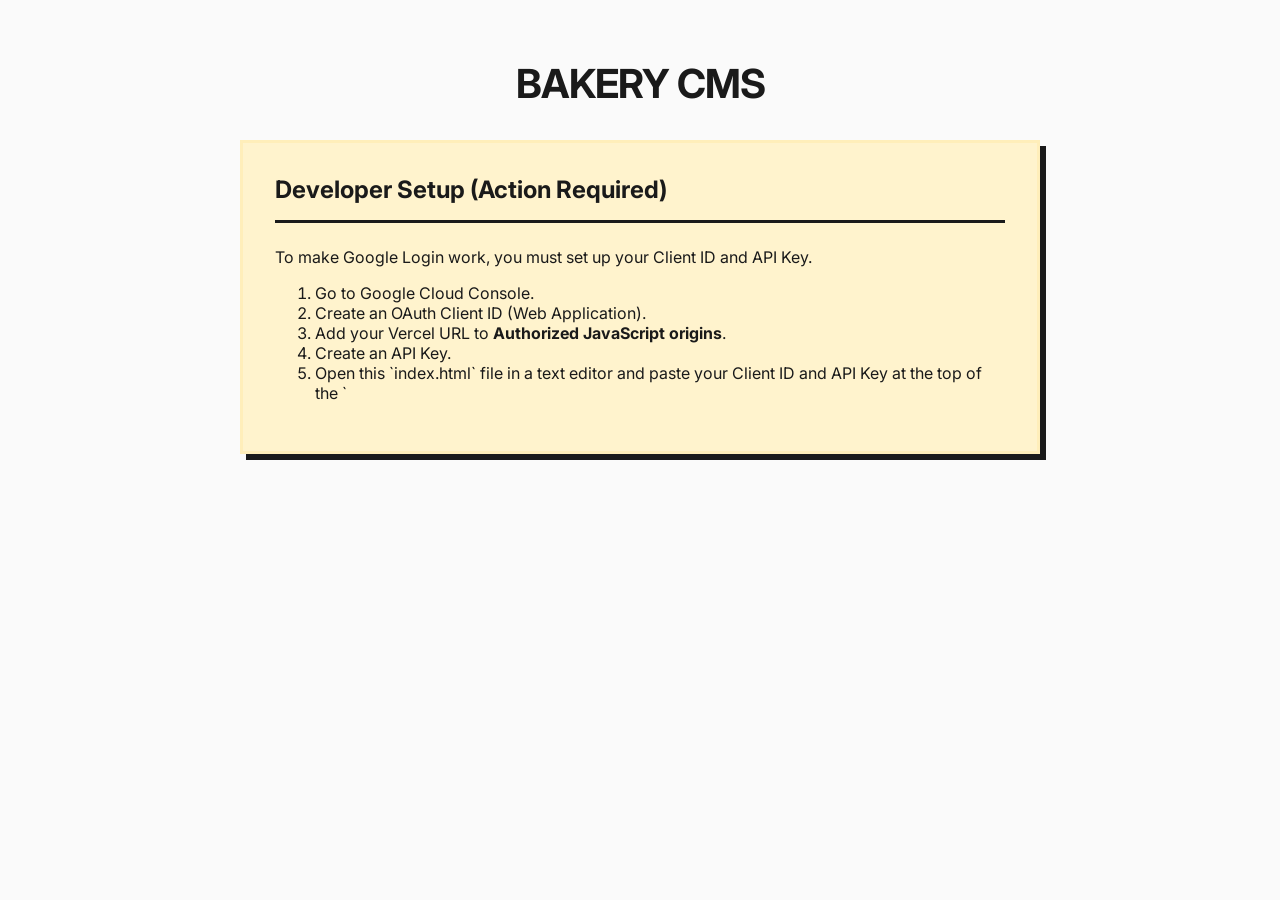
==== bakery-cms-admin/index.html @ 3498e9a9 "Initial Bakery Project" ====
<!DOCTYPE html>
<html lang="en">
<head>
    <meta charset="UTF-8">
    <meta name="viewport" content="width=device-width, initial-scale=1.0">
    <title>Bakery CMS Admin</title>
    <link href="https://fonts.googleapis.com/css2?family=Inter:wght@400;600;800&display=swap" rel="stylesheet">
    <style>
        :root {
            --bg: #fafafa;
            --surface: #fff;
            --text: #1a1a1a;
            --border: 3px solid #1a1a1a;
            --accent: #ff6b6b;
            --shadow: 6px 6px 0px #1a1a1a;
        }

        body {
            font-family: 'Inter', sans-serif;
            background-color: var(--bg);
            color: var(--text);
            padding: 2rem;
            margin: 0;
            display: flex;
            flex-direction: column;
            align-items: center;
        }

        .container {
            max-width: 800px;
            width: 100%;
        }

        h1 {
            font-size: 2.5rem;
            text-transform: uppercase;
            letter-spacing: -1px;
            margin-bottom: 2rem;
            text-align: center;
        }

        .card {
            background: var(--surface);
            border: var(--border);
            box-shadow: var(--shadow);
            padding: 2rem;
            margin-bottom: 2rem;
        }

        .card h2 {
            margin-top: 0;
            border-bottom: var(--border);
            padding-bottom: 1rem;
            margin-bottom: 1.5rem;
        }

        label {
            display: block;
            font-weight: 600;
            margin-bottom: 0.5rem;
            margin-top: 1rem;
        }

        input, textarea {
            width: 100%;
            padding: 0.75rem;
            border: var(--border);
            font-family: 'Inter', sans-serif;
            font-size: 1rem;
            box-sizing: border-box;
            background: #fff;
        }

        textarea {
            resize: vertical;
            min-height: 100px;
        }

        input:focus, textarea:focus {
            outline: none;
            border-color: var(--accent);
        }

        button {
            background-color: var(--accent);
            color: white;
            border: var(--border);
            padding: 1rem 2rem;
            font-size: 1.2rem;
            font-weight: 800;
            text-transform: uppercase;
            cursor: pointer;
            box-shadow: 4px 4px 0px #1a1a1a;
            transition: transform 0.1s;
            margin-top: 1rem;
            width: 100%;
        }

        button:active {
            transform: translate(4px, 4px);
            box-shadow: 0px 0px 0px #1a1a1a;
        }

        .btn-secondary {
            background-color: #4CAF50;
        }

        #status {
            margin-top: 1rem;
            font-weight: bold;
            text-align: center;
            padding: 1rem;
            border: var(--border);
            display: none;
        }

        .success { background-color: #d4edda; color: #155724; }
        .error { background-color: #f8d7da; color: #721c24; }

        .item-group {
            border: 2px dashed #ccc;
            padding: 1rem;
            margin-bottom: 1rem;
            position: relative;
        }

        .item-title {
            font-weight: 800;
            margin-top: 0;
            color: var(--accent);
        }

        /* Drag and Drop styles */
        .drop-zone {
            border: 2px dashed var(--accent);
            padding: 2rem;
            text-align: center;
            cursor: pointer;
            background-color: #fff0f0;
            margin-top: 1rem;
            transition: background-color 0.3s;
        }

        .drop-zone.dragover {
            background-color: #ffcccc;
        }

        .image-preview {
            max-width: 100%;
            height: auto;
            max-height: 200px;
            margin-top: 1rem;
            display: block;
        }

        #app-content {
            display: none; /* Hidden until logged in */
        }

        #login-section {
            text-align: center;
        }

    </style>
    <!-- Google Identity Services -->
    <script src="https://accounts.google.com/gsi/client" async defer></script>
    <!-- Google APIs Client Library -->
    <script src="https://apis.google.com/js/api.js"></script>
</head>
<body>

    <div class="container">
        <h1>Bakery CMS</h1>

        <div id="status"></div>

        <!-- Setup instructions for developer -->
        <div class="card" id="setup-card" style="background: #fff3cd; border-color: #ffeeba;">
            <h2>Developer Setup (Action Required)</h2>
            <p>To make Google Login work, you must set up your Client ID and API Key.</p>
            <ol>
                <li>Go to Google Cloud Console.</li>
                <li>Create an OAuth Client ID (Web Application).</li>
                <li>Add your Vercel URL to <strong>Authorized JavaScript origins</strong>.</li>
                <li>Create an API Key.</li>
                <li>Open this `index.html` file in a text editor and paste your Client ID and API Key at the top of the `<script>` section!</li>
            </ol>
        </div>

        <div id="login-section" class="card">
            <h2>Log in to Manage Website</h2>
            <p>Please log in with your Google account to access your Google Drive storage.</p>
            <button id="auth-btn">Authorize Google Drive</button>
        </div>

        <div id="app-content">
            <button id="saveTopBtn" class="btn-secondary" style="margin-bottom: 2rem;">Publish Changes</button>

            <div class="card" id="welcome-card">
                <h2>Welcome Section</h2>
                <label>Text (HTML allowed)</label>
                <textarea id="welcomeText"></textarea>
            </div>

            <div class="card" id="menu-card">
                <h2>Menu Items</h2>
                <div id="menuItemsList"></div>
            </div>

            <div class="card" id="instagram-card">
                <h2>Instagram Images</h2>
                <div id="instagramList"></div>
            </div>

            <button id="saveBtn" class="btn-secondary">Publish Changes</button>
        </div>
    </div>

    <script>
        // =========================================================================
        // DEVELOPER: PASTE YOUR CLIENT ID AND API KEY HERE!
        // =========================================================================
        const CLIENT_ID = '748666461246-codueraeqkgtsuik0m8a0rsd9dpfigo1.apps.googleusercontent.com'; 
        // =========================================================================

        const DISCOVERY_DOCS = ["https://www.googleapis.com/discovery/v1/apis/drive/v3/rest"];
        const SCOPES = 'https://www.googleapis.com/auth/drive.file';

        let tokenClient;
        let accessToken = null;
        let gapiInited = false;
        let gisInited = false;
        let fullData = null;
        let dataFileId = null; // ID of cms-data.json in Drive

        // Default Data Structure
        const defaultData = {
            "categories": [
                { "id": 1, "name": "Bread", "icon": "https://cdn-icons-png.flaticon.com/512/3014/3014457.png" },
                { "id": 2, "name": "Cakes & Pies", "icon": "https://cdn-icons-png.flaticon.com/512/2666/2666649.png" },
                { "id": 3, "name": "Cookies", "icon": "https://cdn-icons-png.flaticon.com/512/575/575396.png" },
                { "id": 4, "name": "Pastries", "icon": "https://cdn-icons-png.flaticon.com/512/2916/2916301.png" }
            ],
            "menuItems": [
                { "id": 1, "title": "Custom Theme Cake", "desc": "Handcrafted 2-tier chocolate cake", "price": "$45", "img": "https://images.unsplash.com/photo-1578985545062-69928b1d9587?auto=format&fit=crop&w=600&q=80" },
                { "id": 2, "title": "Signature Brownies", "desc": "Gooey, rich chocolate brownies", "price": "$15", "img": "https://images.unsplash.com/photo-1606313564200-e75d5e30476c?auto=format&fit=crop&w=600&q=80" }
            ],
            "welcome": {
                "text": "Family-owned and operated, Cakebakebybesties is your premier home bakery."
            },
            "seasonal": {
                "title": "Seasonal Selections",
                "subtitle": "Summertime Specialties",
                "items": ["• Lemon Squares", "• Strawberry Shortcake"],
                "image": "https://images.unsplash.com/photo-1550617931-e17a7b70dce2?auto=format&fit=crop&w=600&q=80"
            },
            "instagram": [
                "https://images.unsplash.com/photo-1551024601-bec78aea704b?auto=format&fit=crop&w=400&q=80",
                "https://images.unsplash.com/photo-1535141192574-5d4897c12636?auto=format&fit=crop&w=400&q=80"
            ]
        };


        // Initialize APIs
        function gapiLoaded() {
            gapi.load('client', initializeGapiClient);
        }

        async function initializeGapiClient() {
            await gapi.client.init({
                discoveryDocs: DISCOVERY_DOCS,
            });
            gapiInited = true;
            checkSetup();
        }

        function gisLoaded() {
            if(CLIENT_ID === 'YOUR_CLIENT_ID_HERE') return;
            tokenClient = google.accounts.oauth2.initTokenClient({
                client_id: CLIENT_ID,
                scope: SCOPES,
                callback: (tokenResponse) => {
                    if (tokenResponse.error !== undefined) {
                        throw (tokenResponse);
                    }
                    accessToken = tokenResponse.access_token;
                    document.getElementById('login-section').style.display = 'none';
                    document.getElementById('app-content').style.display = 'block';
                    loadOrCreateDataFile();
                },
            });
            gisInited = true;
            checkSetup();
        }

        function checkSetup() {
            if (gapiInited && gisInited) {
                document.getElementById('setup-card').style.display = 'none';
            }
        }

        document.getElementById('auth-btn').onclick = () => {
            if(!tokenClient) {
                alert("Please add your Client ID and API Key to the code first!");
                return;
            }
            tokenClient.requestAccessToken({prompt: 'consent'});
        };

        // --- Drive Operations ---

        async function loadOrCreateDataFile() {
            showStatus("Looking for database in your Google Drive...", "success");
            try {
                // Search for cms-data.json
                const response = await gapi.client.drive.files.list({
                    q: "name='cms-data.json' and trashed=false",
                    fields: 'files(id, name)',
                    spaces: 'drive',
                });
                
                const files = response.result.files;
                if (files && files.length > 0) {
                    dataFileId = files[0].id;
                    await downloadDataFile(dataFileId);
                } else {
                    // Create new file
                    await createInitialDataFile();
                }
            } catch (err) {
                showStatus("Error accessing Google Drive. " + err.message, "error");
            }
        }

        async function downloadDataFile(fileId) {
            try {
                const response = await gapi.client.drive.files.get({
                    fileId: fileId,
                    alt: 'media'
                });
                fullData = response.result;
                renderForm(fullData);
                showStatus("Database loaded! Database ID: " + fileId + " (Put this in script.js on main site)", "success");
            } catch (err) {
                showStatus("Error reading data file.", "error");
            }
        }

        async function createInitialDataFile() {
            showStatus("Creating new database file...", "success");
            const boundary = '-------314159265358979323846';
            const delimiter = "\r\n--" + boundary + "\r\n";
            const close_delim = "\r\n--" + boundary + "--";

            const metadata = {
                'name': 'cms-data.json',
                'mimeType': 'application/json'
            };

            const multipartRequestBody =
                delimiter +
                'Content-Type: application/json\r\n\r\n' +
                JSON.stringify(metadata) +
                delimiter +
                'Content-Type: application/json\r\n\r\n' +
                JSON.stringify(defaultData, null, 2) +
                close_delim;

            try {
                const request = gapi.client.request({
                    'path': '/upload/drive/v3/files',
                    'method': 'POST',
                    'params': {'uploadType': 'multipart'},
                    'headers': {
                        'Content-Type': 'multipart/related; boundary="' + boundary + '"'
                    },
                    'body': multipartRequestBody
                });
                const response = await request;
                dataFileId = response.result.id;
                
                // Make it public so the main site can read it
                await makeFilePublic(dataFileId);

                fullData = defaultData;
                renderForm(fullData);
                showStatus("Created new database! Database ID: " + dataFileId + " (Put this in script.js on main site)", "success");

            } catch (err) {
                showStatus("Error creating file.", "error");
            }
        }

        async function saveChanges() {
            if (!fullData || !dataFileId) return;
            showStatus("Publishing changes to Google Drive...", "success");

            // Update local object
            fullData.welcome.text = document.getElementById('welcomeText').value;

            fullData.menuItems.forEach((item, index) => {
                item.title = document.getElementById(`menu_title_${index}`).value;
                item.desc = document.getElementById(`menu_desc_${index}`).value;
                item.price = document.getElementById(`menu_price_${index}`).value;
                item.img = document.getElementById(`menu_img_${index}`).value;
            });

            fullData.instagram.forEach((img, index) => {
                fullData.instagram[index] = document.getElementById(`insta_img_${index}`).value;
            });

            try {
                const request = gapi.client.request({
                    'path': '/upload/drive/v3/files/' + dataFileId,
                    'method': 'PATCH',
                    'params': {'uploadType': 'media'},
                    'body': JSON.stringify(fullData)
                });
                await request;
                showStatus("Changes published live successfully!", "success");
            } catch(err) {
                showStatus("Error publishing changes.", "error");
            }
        }

        async function makeFilePublic(fileId) {
            await gapi.client.drive.permissions.create({
                fileId: fileId,
                resource: {
                    type: 'anyone',
                    role: 'reader'
                }
            });
        }

        // --- UI Rendering & Drag Drop ---

        function renderForm(data) {
            // Welcome
            document.getElementById('welcomeText').value = data.welcome.text;

            // Menu Items
            const menuList = document.getElementById('menuItemsList');
            menuList.innerHTML = '';
            data.menuItems.forEach((item, index) => {
                menuList.innerHTML += `
                    <div class="item-group">
                        <h3 class="item-title">Item ${index + 1}</h3>
                        <label>Title</label>
                        <input type="text" id="menu_title_${index}" value="${item.title}">
                        
                        <label>Description</label>
                        <input type="text" id="menu_desc_${index}" value="${item.desc}">
                        
                        <label>Price</label>
                        <input type="text" id="menu_price_${index}" value="${item.price}">
                        
                        <label>Image URL (or Drag & Drop below)</label>
                        <input type="text" id="menu_img_${index}" value="${item.img}">
                        
                        <div class="drop-zone" data-target="menu_img_${index}">
                            Drop image here to upload to Google Drive
                            <img src="${item.img}" class="image-preview" id="preview_menu_img_${index}">
                        </div>
                    </div>
                `;
            });

            // Instagram
            const instaList = document.getElementById('instagramList');
            instaList.innerHTML = '';
            data.instagram.forEach((img, index) => {
                instaList.innerHTML += `
                    <div class="item-group">
                        <label>Instagram Image ${index + 1} URL</label>
                        <input type="text" id="insta_img_${index}" value="${img}">
                        <div class="drop-zone" data-target="insta_img_${index}">
                            Drop image here to upload to Google Drive
                            <img src="${img}" class="image-preview" id="preview_insta_img_${index}">
                        </div>
                    </div>
                `;
            });

            setupDragAndDrop();
        }

        function setupDragAndDrop() {
            const dropZones = document.querySelectorAll('.drop-zone');
            
            dropZones.forEach(zone => {
                zone.addEventListener('dragover', (e) => {
                    e.preventDefault();
                    zone.classList.add('dragover');
                });
                
                zone.addEventListener('dragleave', () => {
                    zone.classList.remove('dragover');
                });
                
                zone.addEventListener('drop', async (e) => {
                    e.preventDefault();
                    zone.classList.remove('dragover');
                    
                    const file = e.dataTransfer.files[0];
                    if(!file || !file.type.startsWith('image/')) {
                        alert("Please drop a valid image file.");
                        return;
                    }

                    const targetInputId = zone.getAttribute('data-target');
                    zone.innerHTML = "Uploading to Google Drive... Please wait.";

                    try {
                        const url = await uploadImageToDrive(file);
                        document.getElementById(targetInputId).value = url;
                        zone.innerHTML = `Drop image here to upload to Google Drive<img src="${url}" class="image-preview">`;
                    } catch(err) {
                        alert("Upload failed: " + err.message);
                        zone.innerHTML = "Drop image here to upload to Google Drive";
                    }
                });
            });
        }

        async function uploadImageToDrive(file) {
            return new Promise((resolve, reject) => {
                const metadata = {
                    'name': file.name,
                    'mimeType': file.type
                };

                const form = new FormData();
                form.append('metadata', new Blob([JSON.stringify(metadata)], {type: 'application/json'}));
                form.append('file', file);

                fetch('https://www.googleapis.com/upload/drive/v3/files?uploadType=multipart', {
                    method: 'POST',
                    headers: {
                        'Authorization': 'Bearer ' + accessToken
                    },
                    body: form
                })
                .then(res => res.json())
                .then(async data => {
                    await makeFilePublic(data.id);
                    // Standard Google Drive webViewLink doesn't work directly in <img> tags well.
                    // We use the thumbnail/download endpoint trick.
                    const publicUrl = `https://drive.google.com/uc?export=view&id=${data.id}`;
                    resolve(publicUrl);
                })
                .catch(err => reject(err));
            });
        }

        function showStatus(msg, type) {
            const el = document.getElementById('status');
            el.style.display = 'block';
            el.innerText = msg;
            el.className = type;
        }

        document.getElementById('saveBtn').addEventListener('click', saveChanges);
        document.getElementById('saveTopBtn').addEventListener('click', saveChanges);

        // Load APIs script tags triggers these
        window.onload = () => {
            if(typeof gapi !== 'undefined') gapiLoaded();
            if(typeof google !== 'undefined') gisLoaded();
        }
    </script>
</body>
</html>
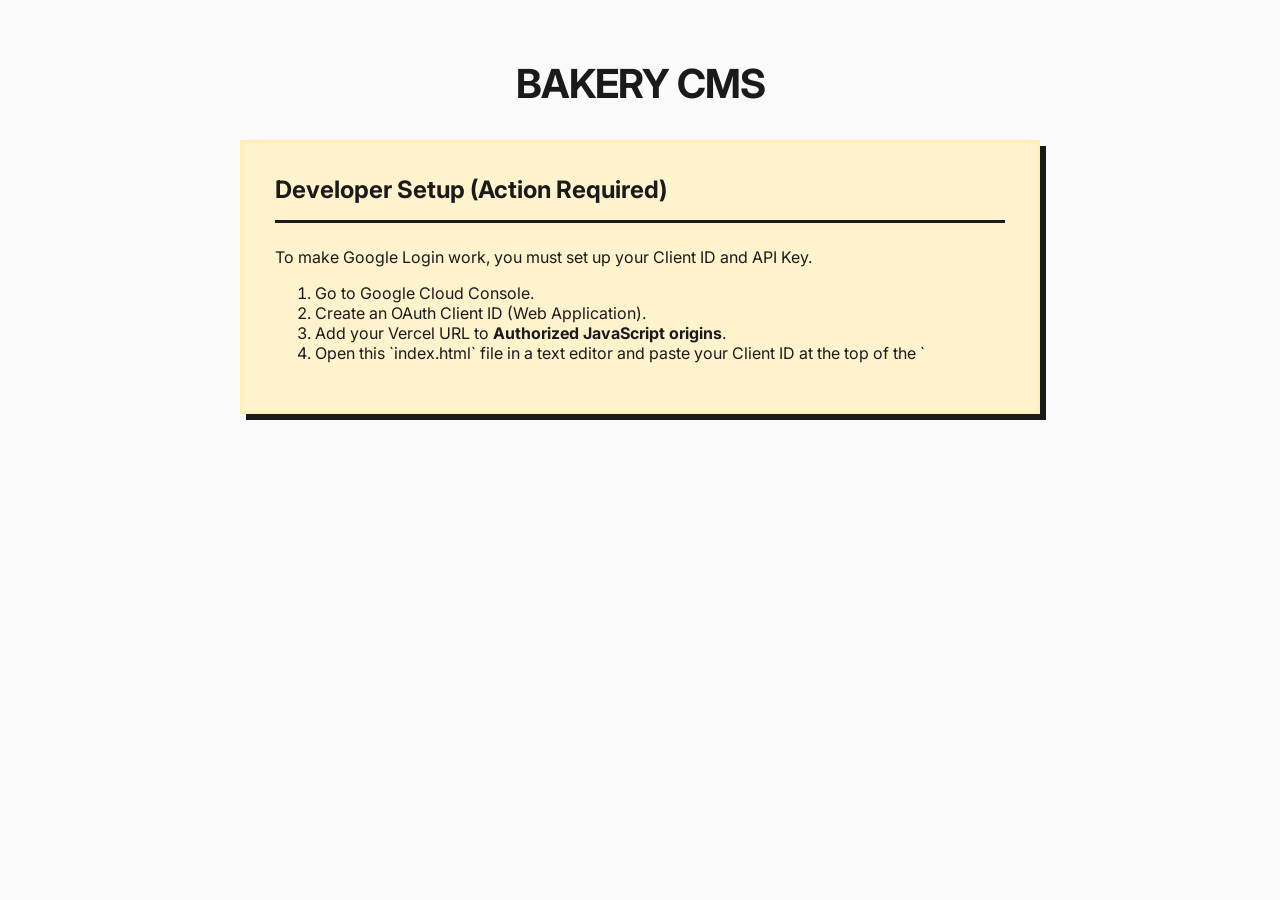
==== commit f8389336: "Remove dependency on flaky gapi client" ====
--- a/bakery-cms-admin/index.html
+++ b/bakery-cms-admin/index.html
@@ -162,10 +162,6 @@
         }
 
     </style>
-    <!-- Google Identity Services -->
-    <script src="https://accounts.google.com/gsi/client" async defer></script>
-    <!-- Google APIs Client Library -->
-    <script src="https://apis.google.com/js/api.js"></script>
 </head>
 <body>
 
@@ -182,8 +178,7 @@
                 <li>Go to Google Cloud Console.</li>
                 <li>Create an OAuth Client ID (Web Application).</li>
                 <li>Add your Vercel URL to <strong>Authorized JavaScript origins</strong>.</li>
-                <li>Create an API Key.</li>
-                <li>Open this `index.html` file in a text editor and paste your Client ID and API Key at the top of the `<script>` section!</li>
+                <li>Open this `index.html` file in a text editor and paste your Client ID at the top of the `<script>` section!</li>
             </ol>
         </div>
 
@@ -218,18 +213,15 @@
 
     <script>
         // =========================================================================
-        // DEVELOPER: PASTE YOUR CLIENT ID AND API KEY HERE!
+        // DEVELOPER: PASTE YOUR CLIENT ID HERE!
         // =========================================================================
         const CLIENT_ID = '748666461246-codueraeqkgtsuik0m8a0rsd9dpfigo1.apps.googleusercontent.com'; 
         // =========================================================================
 
-        const DISCOVERY_DOCS = ["https://www.googleapis.com/discovery/v1/apis/drive/v3/rest"];
         const SCOPES = 'https://www.googleapis.com/auth/drive.file';
 
         let tokenClient;
         let accessToken = null;
-        let gapiInited = false;
-        let gisInited = false;
         let fullData = null;
         let dataFileId = null; // ID of cms-data.json in Drive
 
@@ -260,20 +252,6 @@
             ]
         };
 
-
-        // Initialize APIs
-        function gapiLoaded() {
-            gapi.load('client', initializeGapiClient);
-        }
-
-        async function initializeGapiClient() {
-            await gapi.client.init({
-                discoveryDocs: DISCOVERY_DOCS,
-            });
-            gapiInited = true;
-            checkSetup();
-        }
-
         function gisLoaded() {
             if(CLIENT_ID === 'YOUR_CLIENT_ID_HERE') return;
             tokenClient = google.accounts.oauth2.initTokenClient({
@@ -289,42 +267,32 @@
                     loadOrCreateDataFile();
                 },
             });
-            gisInited = true;
-            checkSetup();
-        }
-
-        function checkSetup() {
-            if (gapiInited && gisInited) {
-                document.getElementById('setup-card').style.display = 'none';
-            }
+            document.getElementById('setup-card').style.display = 'none';
         }
 
         document.getElementById('auth-btn').onclick = () => {
             if(!tokenClient) {
-                alert("Please add your Client ID and API Key to the code first!");
+                alert("Please add your Client ID to the code first!");
                 return;
             }
             tokenClient.requestAccessToken({prompt: 'consent'});
         };
 
-        // --- Drive Operations ---
+        // --- Drive Operations (using fetch) ---
 
         async function loadOrCreateDataFile() {
             showStatus("Looking for database in your Google Drive...", "success");
             try {
-                // Search for cms-data.json
-                const response = await gapi.client.drive.files.list({
-                    q: "name='cms-data.json' and trashed=false",
-                    fields: 'files(id, name)',
-                    spaces: 'drive',
-                });
-                
-                const files = response.result.files;
-                if (files && files.length > 0) {
-                    dataFileId = files[0].id;
+                const query = encodeURIComponent("name='cms-data.json' and trashed=false");
+                const response = await fetch(`https://www.googleapis.com/drive/v3/files?q=${query}&fields=files(id,name)&spaces=drive`, {
+                    headers: { 'Authorization': 'Bearer ' + accessToken }
+                });
+                const data = await response.json();
+                
+                if (data.files && data.files.length > 0) {
+                    dataFileId = data.files[0].id;
                     await downloadDataFile(dataFileId);
                 } else {
-                    // Create new file
                     await createInitialDataFile();
                 }
             } catch (err) {
@@ -334,11 +302,10 @@
 
         async function downloadDataFile(fileId) {
             try {
-                const response = await gapi.client.drive.files.get({
-                    fileId: fileId,
-                    alt: 'media'
-                });
-                fullData = response.result;
+                const response = await fetch(`https://www.googleapis.com/drive/v3/files/${fileId}?alt=media`, {
+                    headers: { 'Authorization': 'Bearer ' + accessToken }
+                });
+                fullData = await response.json();
                 renderForm(fullData);
                 showStatus("Database loaded! Database ID: " + fileId + " (Put this in script.js on main site)", "success");
             } catch (err) {
@@ -367,19 +334,18 @@
                 close_delim;
 
             try {
-                const request = gapi.client.request({
-                    'path': '/upload/drive/v3/files',
-                    'method': 'POST',
-                    'params': {'uploadType': 'multipart'},
-                    'headers': {
+                const response = await fetch('https://www.googleapis.com/upload/drive/v3/files?uploadType=multipart', {
+                    method: 'POST',
+                    headers: {
+                        'Authorization': 'Bearer ' + accessToken,
                         'Content-Type': 'multipart/related; boundary="' + boundary + '"'
                     },
-                    'body': multipartRequestBody
-                });
-                const response = await request;
-                dataFileId = response.result.id;
-                
-                // Make it public so the main site can read it
+                    body: multipartRequestBody
+                });
+                
+                const data = await response.json();
+                dataFileId = data.id;
+                
                 await makeFilePublic(dataFileId);
 
                 fullData = defaultData;
@@ -395,7 +361,6 @@
             if (!fullData || !dataFileId) return;
             showStatus("Publishing changes to Google Drive...", "success");
 
-            // Update local object
             fullData.welcome.text = document.getElementById('welcomeText').value;
 
             fullData.menuItems.forEach((item, index) => {
@@ -410,13 +375,17 @@
             });
 
             try {
-                const request = gapi.client.request({
-                    'path': '/upload/drive/v3/files/' + dataFileId,
-                    'method': 'PATCH',
-                    'params': {'uploadType': 'media'},
-                    'body': JSON.stringify(fullData)
-                });
-                await request;
+                const response = await fetch(`https://www.googleapis.com/upload/drive/v3/files/${dataFileId}?uploadType=media`, {
+                    method: 'PATCH',
+                    headers: {
+                        'Authorization': 'Bearer ' + accessToken,
+                        'Content-Type': 'application/json'
+                    },
+                    body: JSON.stringify(fullData)
+                });
+                
+                if(!response.ok) throw new Error("Failed to upload");
+                
                 showStatus("Changes published live successfully!", "success");
             } catch(err) {
                 showStatus("Error publishing changes.", "error");
@@ -424,22 +393,24 @@
         }
 
         async function makeFilePublic(fileId) {
-            await gapi.client.drive.permissions.create({
-                fileId: fileId,
-                resource: {
+            await fetch(`https://www.googleapis.com/drive/v3/files/${fileId}/permissions`, {
+                method: 'POST',
+                headers: {
+                    'Authorization': 'Bearer ' + accessToken,
+                    'Content-Type': 'application/json'
+                },
+                body: JSON.stringify({
                     type: 'anyone',
                     role: 'reader'
-                }
+                })
             });
         }
 
         // --- UI Rendering & Drag Drop ---
 
         function renderForm(data) {
-            // Welcome
             document.getElementById('welcomeText').value = data.welcome.text;
 
-            // Menu Items
             const menuList = document.getElementById('menuItemsList');
             menuList.innerHTML = '';
             data.menuItems.forEach((item, index) => {
@@ -466,7 +437,6 @@
                 `;
             });
 
-            // Instagram
             const instaList = document.getElementById('instagramList');
             instaList.innerHTML = '';
             data.instagram.forEach((img, index) => {
@@ -544,8 +514,6 @@
                 .then(res => res.json())
                 .then(async data => {
                     await makeFilePublic(data.id);
-                    // Standard Google Drive webViewLink doesn't work directly in <img> tags well.
-                    // We use the thumbnail/download endpoint trick.
                     const publicUrl = `https://drive.google.com/uc?export=view&id=${data.id}`;
                     resolve(publicUrl);
                 })
@@ -563,11 +531,7 @@
         document.getElementById('saveBtn').addEventListener('click', saveChanges);
         document.getElementById('saveTopBtn').addEventListener('click', saveChanges);
 
-        // Load APIs script tags triggers these
-        window.onload = () => {
-            if(typeof gapi !== 'undefined') gapiLoaded();
-            if(typeof google !== 'undefined') gisLoaded();
-        }
     </script>
+    <script src="https://accounts.google.com/gsi/client" onload="gisLoaded()" async defer></script>
 </body>
 </html>
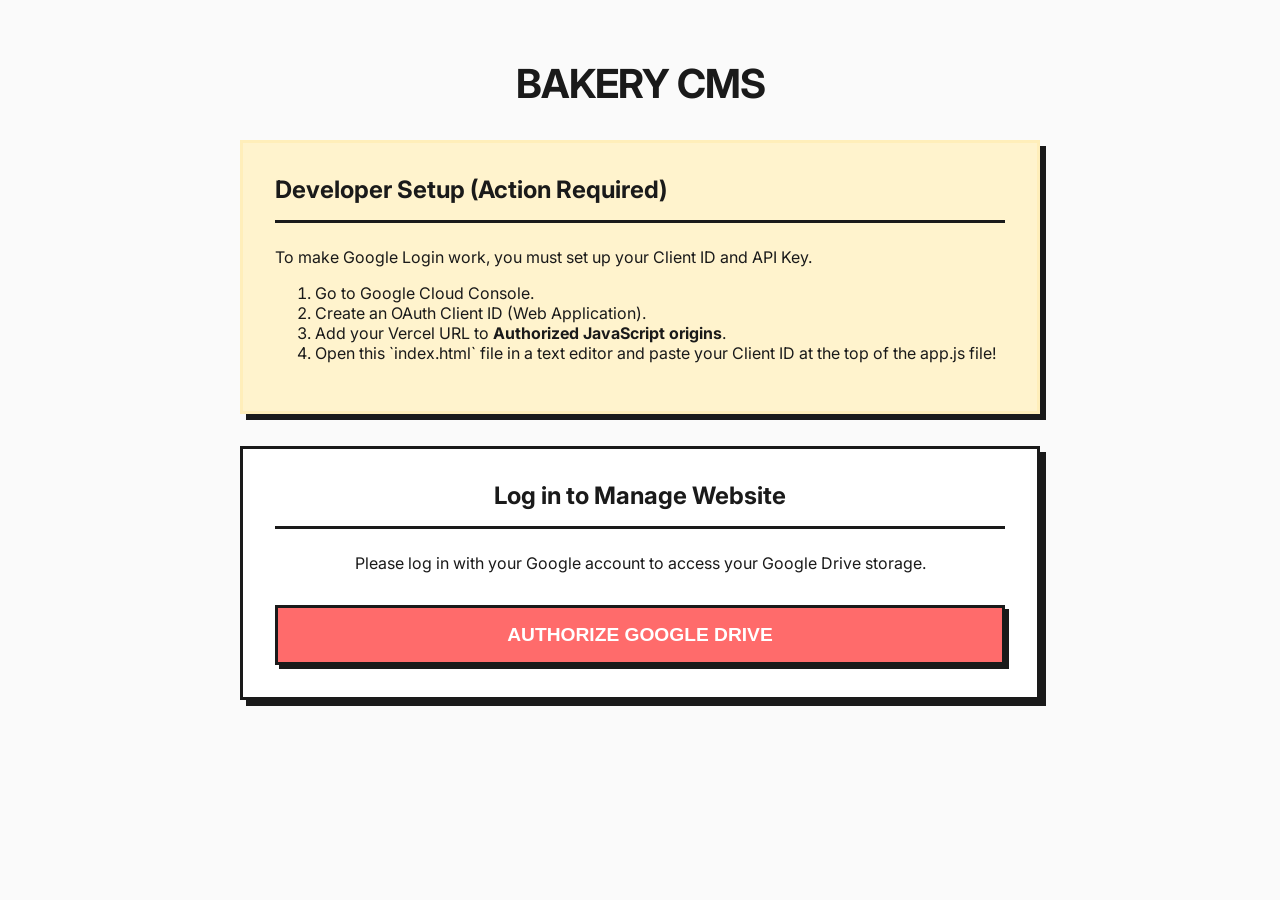
==== commit 040c2ed5: "Move inline script to app.js to fix parsing errors" ====
--- a/bakery-cms-admin/index.html
+++ b/bakery-cms-admin/index.html
@@ -3,7 +3,7 @@
 <head>
     <meta charset="UTF-8">
     <meta name="viewport" content="width=device-width, initial-scale=1.0">
-    <title>Bakery CMS Admin</title>
+    <title>Bakery CMS Admin Dashboard</title>
     <link href="https://fonts.googleapis.com/css2?family=Inter:wght@400;600;800&display=swap" rel="stylesheet">
     <style>
         :root {
@@ -178,7 +178,7 @@
                 <li>Go to Google Cloud Console.</li>
                 <li>Create an OAuth Client ID (Web Application).</li>
                 <li>Add your Vercel URL to <strong>Authorized JavaScript origins</strong>.</li>
-                <li>Open this `index.html` file in a text editor and paste your Client ID at the top of the `<script>` section!</li>
+                <li>Open this `index.html` file in a text editor and paste your Client ID at the top of the app.js file!</li>
             </ol>
         </div>
 
@@ -211,327 +211,7 @@
         </div>
     </div>
 
-    <script>
-        // =========================================================================
-        // DEVELOPER: PASTE YOUR CLIENT ID HERE!
-        // =========================================================================
-        const CLIENT_ID = '748666461246-codueraeqkgtsuik0m8a0rsd9dpfigo1.apps.googleusercontent.com'; 
-        // =========================================================================
-
-        const SCOPES = 'https://www.googleapis.com/auth/drive.file';
-
-        let tokenClient;
-        let accessToken = null;
-        let fullData = null;
-        let dataFileId = null; // ID of cms-data.json in Drive
-
-        // Default Data Structure
-        const defaultData = {
-            "categories": [
-                { "id": 1, "name": "Bread", "icon": "https://cdn-icons-png.flaticon.com/512/3014/3014457.png" },
-                { "id": 2, "name": "Cakes & Pies", "icon": "https://cdn-icons-png.flaticon.com/512/2666/2666649.png" },
-                { "id": 3, "name": "Cookies", "icon": "https://cdn-icons-png.flaticon.com/512/575/575396.png" },
-                { "id": 4, "name": "Pastries", "icon": "https://cdn-icons-png.flaticon.com/512/2916/2916301.png" }
-            ],
-            "menuItems": [
-                { "id": 1, "title": "Custom Theme Cake", "desc": "Handcrafted 2-tier chocolate cake", "price": "$45", "img": "https://images.unsplash.com/photo-1578985545062-69928b1d9587?auto=format&fit=crop&w=600&q=80" },
-                { "id": 2, "title": "Signature Brownies", "desc": "Gooey, rich chocolate brownies", "price": "$15", "img": "https://images.unsplash.com/photo-1606313564200-e75d5e30476c?auto=format&fit=crop&w=600&q=80" }
-            ],
-            "welcome": {
-                "text": "Family-owned and operated, Cakebakebybesties is your premier home bakery."
-            },
-            "seasonal": {
-                "title": "Seasonal Selections",
-                "subtitle": "Summertime Specialties",
-                "items": ["• Lemon Squares", "• Strawberry Shortcake"],
-                "image": "https://images.unsplash.com/photo-1550617931-e17a7b70dce2?auto=format&fit=crop&w=600&q=80"
-            },
-            "instagram": [
-                "https://images.unsplash.com/photo-1551024601-bec78aea704b?auto=format&fit=crop&w=400&q=80",
-                "https://images.unsplash.com/photo-1535141192574-5d4897c12636?auto=format&fit=crop&w=400&q=80"
-            ]
-        };
-
-        function gisLoaded() {
-            if(CLIENT_ID === 'YOUR_CLIENT_ID_HERE') return;
-            tokenClient = google.accounts.oauth2.initTokenClient({
-                client_id: CLIENT_ID,
-                scope: SCOPES,
-                callback: (tokenResponse) => {
-                    if (tokenResponse.error !== undefined) {
-                        throw (tokenResponse);
-                    }
-                    accessToken = tokenResponse.access_token;
-                    document.getElementById('login-section').style.display = 'none';
-                    document.getElementById('app-content').style.display = 'block';
-                    loadOrCreateDataFile();
-                },
-            });
-            document.getElementById('setup-card').style.display = 'none';
-        }
-
-        document.getElementById('auth-btn').onclick = () => {
-            if(!tokenClient) {
-                alert("Please add your Client ID to the code first!");
-                return;
-            }
-            tokenClient.requestAccessToken({prompt: 'consent'});
-        };
-
-        // --- Drive Operations (using fetch) ---
-
-        async function loadOrCreateDataFile() {
-            showStatus("Looking for database in your Google Drive...", "success");
-            try {
-                const query = encodeURIComponent("name='cms-data.json' and trashed=false");
-                const response = await fetch(`https://www.googleapis.com/drive/v3/files?q=${query}&fields=files(id,name)&spaces=drive`, {
-                    headers: { 'Authorization': 'Bearer ' + accessToken }
-                });
-                const data = await response.json();
-                
-                if (data.files && data.files.length > 0) {
-                    dataFileId = data.files[0].id;
-                    await downloadDataFile(dataFileId);
-                } else {
-                    await createInitialDataFile();
-                }
-            } catch (err) {
-                showStatus("Error accessing Google Drive. " + err.message, "error");
-            }
-        }
-
-        async function downloadDataFile(fileId) {
-            try {
-                const response = await fetch(`https://www.googleapis.com/drive/v3/files/${fileId}?alt=media`, {
-                    headers: { 'Authorization': 'Bearer ' + accessToken }
-                });
-                fullData = await response.json();
-                renderForm(fullData);
-                showStatus("Database loaded! Database ID: " + fileId + " (Put this in script.js on main site)", "success");
-            } catch (err) {
-                showStatus("Error reading data file.", "error");
-            }
-        }
-
-        async function createInitialDataFile() {
-            showStatus("Creating new database file...", "success");
-            const boundary = '-------314159265358979323846';
-            const delimiter = "\r\n--" + boundary + "\r\n";
-            const close_delim = "\r\n--" + boundary + "--";
-
-            const metadata = {
-                'name': 'cms-data.json',
-                'mimeType': 'application/json'
-            };
-
-            const multipartRequestBody =
-                delimiter +
-                'Content-Type: application/json\r\n\r\n' +
-                JSON.stringify(metadata) +
-                delimiter +
-                'Content-Type: application/json\r\n\r\n' +
-                JSON.stringify(defaultData, null, 2) +
-                close_delim;
-
-            try {
-                const response = await fetch('https://www.googleapis.com/upload/drive/v3/files?uploadType=multipart', {
-                    method: 'POST',
-                    headers: {
-                        'Authorization': 'Bearer ' + accessToken,
-                        'Content-Type': 'multipart/related; boundary="' + boundary + '"'
-                    },
-                    body: multipartRequestBody
-                });
-                
-                const data = await response.json();
-                dataFileId = data.id;
-                
-                await makeFilePublic(dataFileId);
-
-                fullData = defaultData;
-                renderForm(fullData);
-                showStatus("Created new database! Database ID: " + dataFileId + " (Put this in script.js on main site)", "success");
-
-            } catch (err) {
-                showStatus("Error creating file.", "error");
-            }
-        }
-
-        async function saveChanges() {
-            if (!fullData || !dataFileId) return;
-            showStatus("Publishing changes to Google Drive...", "success");
-
-            fullData.welcome.text = document.getElementById('welcomeText').value;
-
-            fullData.menuItems.forEach((item, index) => {
-                item.title = document.getElementById(`menu_title_${index}`).value;
-                item.desc = document.getElementById(`menu_desc_${index}`).value;
-                item.price = document.getElementById(`menu_price_${index}`).value;
-                item.img = document.getElementById(`menu_img_${index}`).value;
-            });
-
-            fullData.instagram.forEach((img, index) => {
-                fullData.instagram[index] = document.getElementById(`insta_img_${index}`).value;
-            });
-
-            try {
-                const response = await fetch(`https://www.googleapis.com/upload/drive/v3/files/${dataFileId}?uploadType=media`, {
-                    method: 'PATCH',
-                    headers: {
-                        'Authorization': 'Bearer ' + accessToken,
-                        'Content-Type': 'application/json'
-                    },
-                    body: JSON.stringify(fullData)
-                });
-                
-                if(!response.ok) throw new Error("Failed to upload");
-                
-                showStatus("Changes published live successfully!", "success");
-            } catch(err) {
-                showStatus("Error publishing changes.", "error");
-            }
-        }
-
-        async function makeFilePublic(fileId) {
-            await fetch(`https://www.googleapis.com/drive/v3/files/${fileId}/permissions`, {
-                method: 'POST',
-                headers: {
-                    'Authorization': 'Bearer ' + accessToken,
-                    'Content-Type': 'application/json'
-                },
-                body: JSON.stringify({
-                    type: 'anyone',
-                    role: 'reader'
-                })
-            });
-        }
-
-        // --- UI Rendering & Drag Drop ---
-
-        function renderForm(data) {
-            document.getElementById('welcomeText').value = data.welcome.text;
-
-            const menuList = document.getElementById('menuItemsList');
-            menuList.innerHTML = '';
-            data.menuItems.forEach((item, index) => {
-                menuList.innerHTML += `
-                    <div class="item-group">
-                        <h3 class="item-title">Item ${index + 1}</h3>
-                        <label>Title</label>
-                        <input type="text" id="menu_title_${index}" value="${item.title}">
-                        
-                        <label>Description</label>
-                        <input type="text" id="menu_desc_${index}" value="${item.desc}">
-                        
-                        <label>Price</label>
-                        <input type="text" id="menu_price_${index}" value="${item.price}">
-                        
-                        <label>Image URL (or Drag & Drop below)</label>
-                        <input type="text" id="menu_img_${index}" value="${item.img}">
-                        
-                        <div class="drop-zone" data-target="menu_img_${index}">
-                            Drop image here to upload to Google Drive
-                            <img src="${item.img}" class="image-preview" id="preview_menu_img_${index}">
-                        </div>
-                    </div>
-                `;
-            });
-
-            const instaList = document.getElementById('instagramList');
-            instaList.innerHTML = '';
-            data.instagram.forEach((img, index) => {
-                instaList.innerHTML += `
-                    <div class="item-group">
-                        <label>Instagram Image ${index + 1} URL</label>
-                        <input type="text" id="insta_img_${index}" value="${img}">
-                        <div class="drop-zone" data-target="insta_img_${index}">
-                            Drop image here to upload to Google Drive
-                            <img src="${img}" class="image-preview" id="preview_insta_img_${index}">
-                        </div>
-                    </div>
-                `;
-            });
-
-            setupDragAndDrop();
-        }
-
-        function setupDragAndDrop() {
-            const dropZones = document.querySelectorAll('.drop-zone');
-            
-            dropZones.forEach(zone => {
-                zone.addEventListener('dragover', (e) => {
-                    e.preventDefault();
-                    zone.classList.add('dragover');
-                });
-                
-                zone.addEventListener('dragleave', () => {
-                    zone.classList.remove('dragover');
-                });
-                
-                zone.addEventListener('drop', async (e) => {
-                    e.preventDefault();
-                    zone.classList.remove('dragover');
-                    
-                    const file = e.dataTransfer.files[0];
-                    if(!file || !file.type.startsWith('image/')) {
-                        alert("Please drop a valid image file.");
-                        return;
-                    }
-
-                    const targetInputId = zone.getAttribute('data-target');
-                    zone.innerHTML = "Uploading to Google Drive... Please wait.";
-
-                    try {
-                        const url = await uploadImageToDrive(file);
-                        document.getElementById(targetInputId).value = url;
-                        zone.innerHTML = `Drop image here to upload to Google Drive<img src="${url}" class="image-preview">`;
-                    } catch(err) {
-                        alert("Upload failed: " + err.message);
-                        zone.innerHTML = "Drop image here to upload to Google Drive";
-                    }
-                });
-            });
-        }
-
-        async function uploadImageToDrive(file) {
-            return new Promise((resolve, reject) => {
-                const metadata = {
-                    'name': file.name,
-                    'mimeType': file.type
-                };
-
-                const form = new FormData();
-                form.append('metadata', new Blob([JSON.stringify(metadata)], {type: 'application/json'}));
-                form.append('file', file);
-
-                fetch('https://www.googleapis.com/upload/drive/v3/files?uploadType=multipart', {
-                    method: 'POST',
-                    headers: {
-                        'Authorization': 'Bearer ' + accessToken
-                    },
-                    body: form
-                })
-                .then(res => res.json())
-                .then(async data => {
-                    await makeFilePublic(data.id);
-                    const publicUrl = `https://drive.google.com/uc?export=view&id=${data.id}`;
-                    resolve(publicUrl);
-                })
-                .catch(err => reject(err));
-            });
-        }
-
-        function showStatus(msg, type) {
-            const el = document.getElementById('status');
-            el.style.display = 'block';
-            el.innerText = msg;
-            el.className = type;
-        }
-
-        document.getElementById('saveBtn').addEventListener('click', saveChanges);
-        document.getElementById('saveTopBtn').addEventListener('click', saveChanges);
-
-    </script>
+    <script src="app.js"></script>
     <script src="https://accounts.google.com/gsi/client" onload="gisLoaded()" async defer></script>
 </body>
 </html>
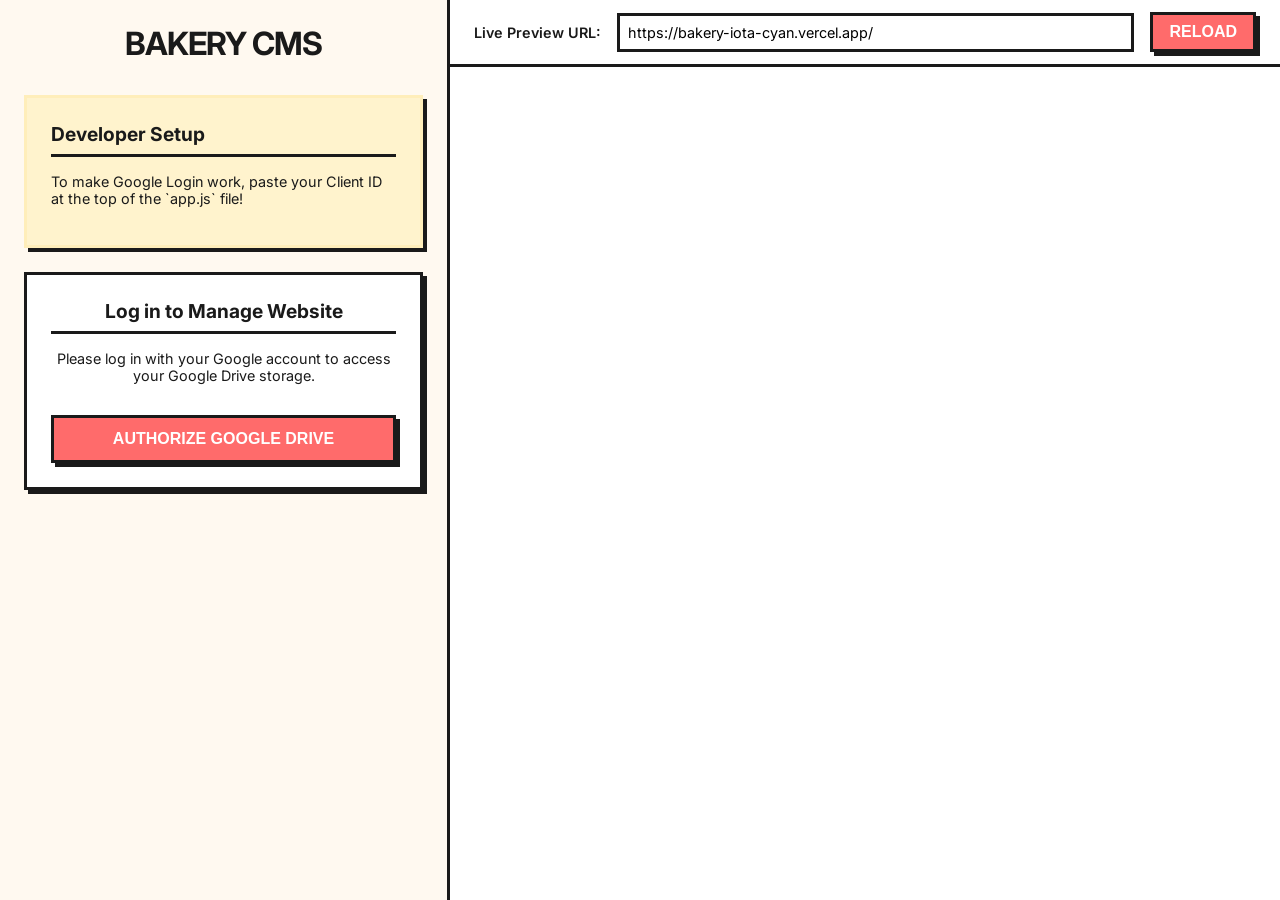
==== commit f8b35f4e: "Implement Canva/Shopify-style live preview builder in CMS" ====
--- a/bakery-cms-admin/index.html
+++ b/bakery-cms-admin/index.html
@@ -12,29 +12,37 @@
             --text: #1a1a1a;
             --border: 3px solid #1a1a1a;
             --accent: #ff6b6b;
-            --shadow: 6px 6px 0px #1a1a1a;
+            --shadow: 4px 4px 0px #1a1a1a;
         }
 
         body {
             font-family: 'Inter', sans-serif;
             background-color: var(--bg);
             color: var(--text);
-            padding: 2rem;
             margin: 0;
-            display: flex;
-            flex-direction: column;
-            align-items: center;
-        }
-
-        .container {
-            max-width: 800px;
-            width: 100%;
+            display: grid;
+            grid-template-columns: 450px 1fr;
+            height: 100vh;
+            overflow: hidden;
+        }
+
+        /* Sidebar Styles */
+        .sidebar {
+            background-color: #fff9f0; /* Warm cream */
+            border-right: var(--border);
+            overflow-y: auto;
+            position: relative;
+        }
+
+        .sidebar-content {
+            padding: 1.5rem;
         }
 
         h1 {
-            font-size: 2.5rem;
+            font-size: 2rem;
             text-transform: uppercase;
             letter-spacing: -1px;
+            margin-top: 0;
             margin-bottom: 2rem;
             text-align: center;
         }
@@ -43,15 +51,16 @@
             background: var(--surface);
             border: var(--border);
             box-shadow: var(--shadow);
-            padding: 2rem;
-            margin-bottom: 2rem;
+            padding: 1.5rem;
+            margin-bottom: 1.5rem;
         }
 
         .card h2 {
             margin-top: 0;
             border-bottom: var(--border);
-            padding-bottom: 1rem;
-            margin-bottom: 1.5rem;
+            padding-bottom: 0.5rem;
+            margin-bottom: 1rem;
+            font-size: 1.2rem;
         }
 
         label {
@@ -59,6 +68,7 @@
             font-weight: 600;
             margin-bottom: 0.5rem;
             margin-top: 1rem;
+            font-size: 0.9rem;
         }
 
         input, textarea {
@@ -66,32 +76,33 @@
             padding: 0.75rem;
             border: var(--border);
             font-family: 'Inter', sans-serif;
-            font-size: 1rem;
+            font-size: 0.9rem;
             box-sizing: border-box;
             background: #fff;
         }
 
         textarea {
             resize: vertical;
-            min-height: 100px;
+            min-height: 80px;
         }
 
         input:focus, textarea:focus {
             outline: none;
             border-color: var(--accent);
+            box-shadow: 2px 2px 0px var(--accent);
         }
 
         button {
             background-color: var(--accent);
             color: white;
             border: var(--border);
-            padding: 1rem 2rem;
-            font-size: 1.2rem;
+            padding: 0.75rem 1rem;
+            font-size: 1rem;
             font-weight: 800;
             text-transform: uppercase;
             cursor: pointer;
             box-shadow: 4px 4px 0px #1a1a1a;
-            transition: transform 0.1s;
+            transition: transform 0.1s, box-shadow 0.1s;
             margin-top: 1rem;
             width: 100%;
         }
@@ -112,6 +123,7 @@
             padding: 1rem;
             border: var(--border);
             display: none;
+            margin-bottom: 1.5rem;
         }
 
         .success { background-color: #d4edda; color: #155724; }
@@ -122,23 +134,27 @@
             padding: 1rem;
             margin-bottom: 1rem;
             position: relative;
+            background: #fafafa;
         }
 
         .item-title {
             font-weight: 800;
             margin-top: 0;
             color: var(--accent);
+            font-size: 1rem;
         }
 
         /* Drag and Drop styles */
         .drop-zone {
             border: 2px dashed var(--accent);
-            padding: 2rem;
+            padding: 1rem;
             text-align: center;
             cursor: pointer;
             background-color: #fff0f0;
             margin-top: 1rem;
             transition: background-color 0.3s;
+            font-size: 0.85rem;
+            font-weight: 600;
         }
 
         .drop-zone.dragover {
@@ -148,9 +164,10 @@
         .image-preview {
             max-width: 100%;
             height: auto;
-            max-height: 200px;
+            max-height: 150px;
             margin-top: 1rem;
             display: block;
+            border: var(--border);
         }
 
         #app-content {
@@ -159,56 +176,103 @@
 
         #login-section {
             text-align: center;
+        }
+
+        /* Preview Pane Styles */
+        .preview-pane {
+            display: flex;
+            flex-direction: column;
+            background-color: #e0e0e0;
+        }
+
+        .preview-header {
+            background: var(--surface);
+            border-bottom: var(--border);
+            padding: 0.75rem 1.5rem;
+            display: flex;
+            align-items: center;
+            gap: 1rem;
+        }
+        
+        .preview-header label {
+            margin: 0;
+            white-space: nowrap;
+        }
+        
+        .preview-header input {
+            padding: 0.5rem;
+            font-size: 0.9rem;
+        }
+        
+        .preview-header button {
+            width: auto;
+            margin: 0;
+            padding: 0.5rem 1rem;
+        }
+
+        iframe {
+            flex-grow: 1;
+            width: 100%;
+            height: 100%;
+            border: none;
+            background: #fff;
         }
 
     </style>
 </head>
 <body>
 
-    <div class="container">
-        <h1>Bakery CMS</h1>
-
-        <div id="status"></div>
-
-        <!-- Setup instructions for developer -->
-        <div class="card" id="setup-card" style="background: #fff3cd; border-color: #ffeeba;">
-            <h2>Developer Setup (Action Required)</h2>
-            <p>To make Google Login work, you must set up your Client ID and API Key.</p>
-            <ol>
-                <li>Go to Google Cloud Console.</li>
-                <li>Create an OAuth Client ID (Web Application).</li>
-                <li>Add your Vercel URL to <strong>Authorized JavaScript origins</strong>.</li>
-                <li>Open this `index.html` file in a text editor and paste your Client ID at the top of the app.js file!</li>
-            </ol>
+    <!-- Sidebar Editor -->
+    <div class="sidebar">
+        <div class="sidebar-content">
+            <h1>Bakery CMS</h1>
+
+            <div id="status"></div>
+
+            <!-- Setup instructions for developer -->
+            <div class="card" id="setup-card" style="background: #fff3cd; border-color: #ffeeba;">
+                <h2>Developer Setup</h2>
+                <p style="font-size: 0.9rem;">To make Google Login work, paste your Client ID at the top of the `app.js` file!</p>
+            </div>
+
+            <div id="login-section" class="card">
+                <h2>Log in to Manage Website</h2>
+                <p style="font-size: 0.9rem;">Please log in with your Google account to access your Google Drive storage.</p>
+                <button id="auth-btn">Authorize Google Drive</button>
+            </div>
+
+            <div id="app-content">
+                <button id="saveTopBtn" class="btn-secondary" style="margin-bottom: 2rem;">Publish Changes</button>
+
+                <div class="card" id="welcome-card">
+                    <h2>Welcome Section</h2>
+                    <label>Text (HTML allowed)</label>
+                    <textarea id="welcomeText"></textarea>
+                </div>
+
+                <div class="card" id="menu-card">
+                    <h2>Menu Items</h2>
+                    <div id="menuItemsList"></div>
+                </div>
+
+                <div class="card" id="instagram-card">
+                    <h2>Instagram Images</h2>
+                    <div id="instagramList"></div>
+                </div>
+
+                <button id="saveBtn" class="btn-secondary">Publish Changes</button>
+            </div>
         </div>
-
-        <div id="login-section" class="card">
-            <h2>Log in to Manage Website</h2>
-            <p>Please log in with your Google account to access your Google Drive storage.</p>
-            <button id="auth-btn">Authorize Google Drive</button>
+    </div>
+
+    <!-- Live Preview Pane -->
+    <div class="preview-pane">
+        <div class="preview-header">
+            <label for="previewUrl">Live Preview URL:</label>
+            <input type="text" id="previewUrl" value="https://bakery-iota-cyan.vercel.app/" placeholder="e.g., http://127.0.0.1:5500/index.html">
+            <button id="loadPreviewBtn">Reload</button>
         </div>
-
-        <div id="app-content">
-            <button id="saveTopBtn" class="btn-secondary" style="margin-bottom: 2rem;">Publish Changes</button>
-
-            <div class="card" id="welcome-card">
-                <h2>Welcome Section</h2>
-                <label>Text (HTML allowed)</label>
-                <textarea id="welcomeText"></textarea>
-            </div>
-
-            <div class="card" id="menu-card">
-                <h2>Menu Items</h2>
-                <div id="menuItemsList"></div>
-            </div>
-
-            <div class="card" id="instagram-card">
-                <h2>Instagram Images</h2>
-                <div id="instagramList"></div>
-            </div>
-
-            <button id="saveBtn" class="btn-secondary">Publish Changes</button>
-        </div>
+        <iframe id="preview-frame" src="https://bakery-iota-cyan.vercel.app/"></iframe>
     </div>
 
     <script src="app.js"></script>
